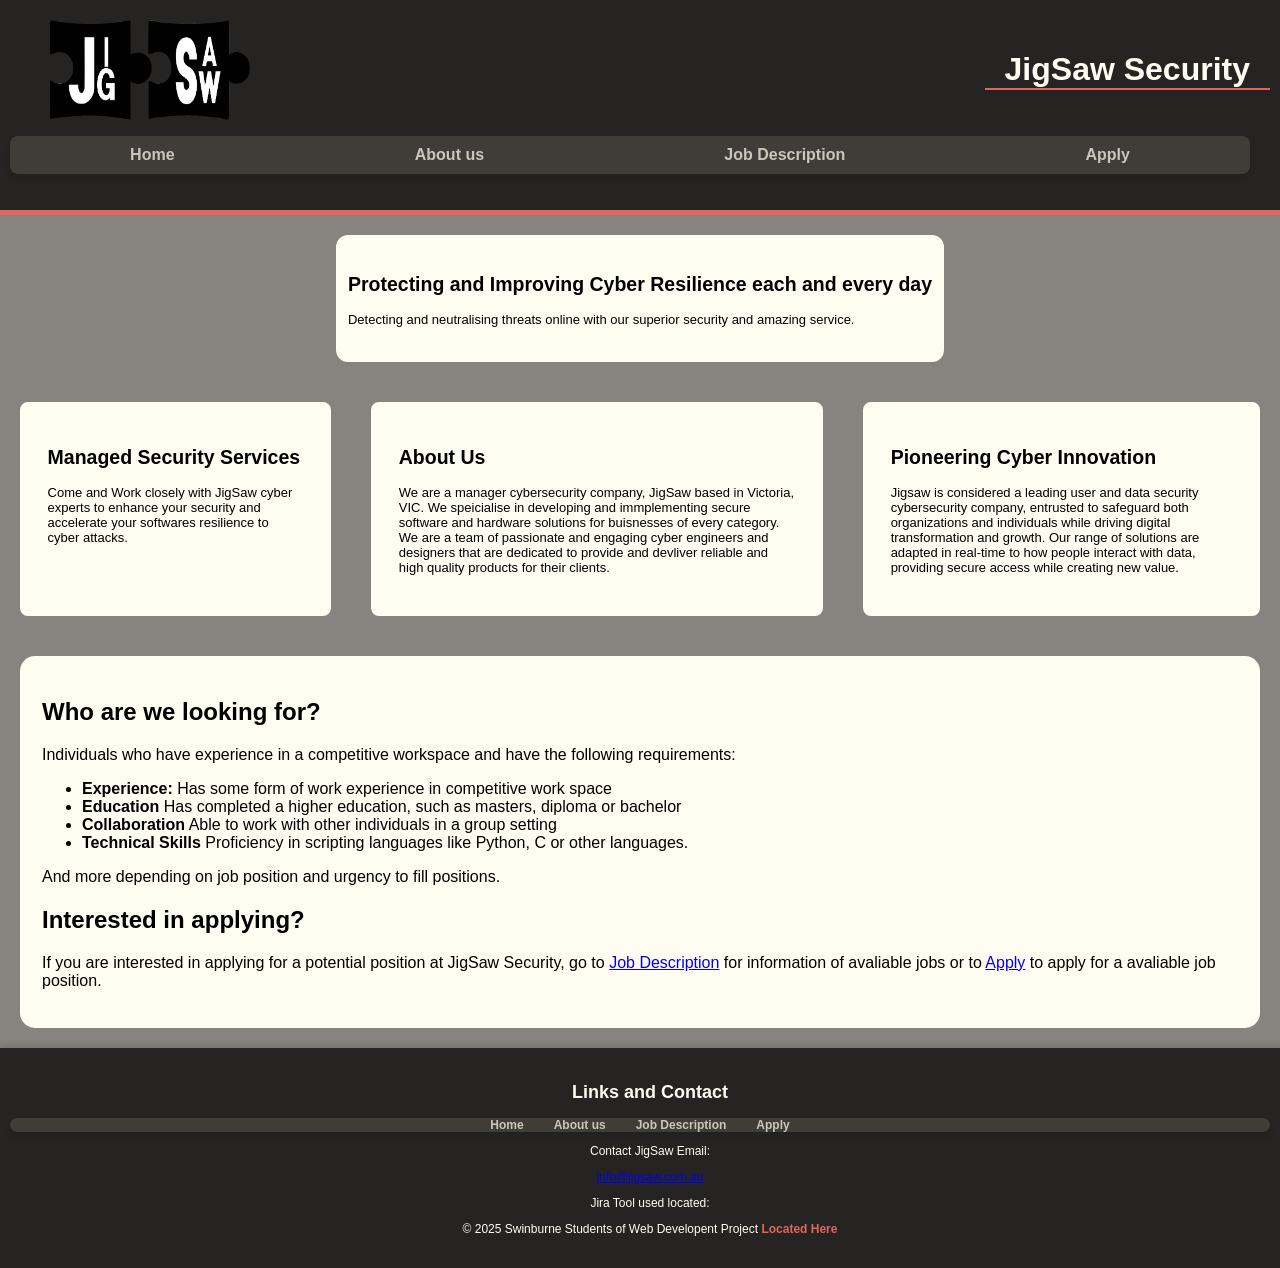
==== index.html @ 203a46f1 "adding reference comment" ====
<!DOCTYPE html>
<html lang = "en">
  <head>
      <!--Title of the web page-->
      <title>JigSaw</title>
      <meta charset ="UTF-8">
      <meta name="description" content="menu of JigSaw">
      <!--Keywords-->
      <meta name="keywords" content="Description of company, title, logo">
      <!--Author information-->
      <meta name="author" content="Teagan O'Shannassy">
       <!--External CSS files-->
      <link rel="stylesheet" type="text/css" href="styles/styles.css">
          <!-- Embedded CSS -->
       <style>
           figcaption{
               border: 1px solid black;
           }
       </style>
  </head>
    <!--This part of the code was taken in reference from Ati's Github-->
  <body id="content">
      <section id="header">
           <header>
               <!--Uploading logo and header-->
               <img id="logo" src="images/logo.png" alt="JigSaw logo" width="200" height="100">
               <h1>JigSaw Security</h1>
           </header>
           <nav>
               <ul>
                   <li><a href="index.html">Home</a></li>
                   <li><a href="about.html">About us</a></li>
                   <li><a href="job.html">Job Description</a></li>
                   <li><a href="apply.html">Apply</a></li>
               </ul>
           </nav>
       </section>
       <section id="brief">
           <div id="info" class="BriefText">
               <h1>Protecting and Improving Cyber Resilience each and every day</h1>
               <p>Detecting and neutralising threats online with our superior security and amazing service.</p>
           </div>
      </section>
       <section id="table">
           <div class="side">
               <!--Information about servies avaliable-->
               <h2>Managed Security Services</h2>
               <p>Come and Work closely with JigSaw cyber experts to enhance your security and accelerate your softwares resilience
                   to cyber attacks.</p>
           </div>
           <div class="about">
               <!--About the company-->
               <h2>About Us</h2>
               <p>We are a manager cybersecurity company, JigSaw based in Victoria, VIC. We speicialise in developing and
                   immplementing secure software and hardware solutions for buisnesses of every category. We are a team of
                   passionate and engaging cyber engineers and designers that are dedicated to provide and devliver reliable
                   and high quality products for their clients.</p>
           </div>
           <div class="side">
               <h2>Pioneering Cyber Innovation</h2>
               <p>Jigsaw is considered a leading user and data security cybersecurity company, entrusted to safeguard both organizations
                   and individuals while driving digital transformation and growth. Our range of solutions are adapted in real-time to how
                   people interact with data, providing secure access while creating new value.</p>
           </div>
       </section>
      <!--Short description about avaliable jobs-->
      <section class="avaliable">
      <h2>Who are we looking for?</h2>
      <p>Individuals who have experience in a competitive workspace and have the following requirements: </p>

      <!--Unordered List for requirements-->
          <ul>
           <li><strong>Experience:</strong> Has some form of work experience in competitive work space</li>
           <li><strong>Education</strong> Has completed a higher education, such as masters, diploma or bachelor</li>
           <li><strong>Collaboration</strong> Able to work with other individuals in a group setting</li>
           <li><strong>Technical Skills</strong> Proficiency in scripting languages like Python, C or other languages.</li>
          </ul>
          <p>And more depending on job position and urgency to fill positions.</p>
       <h2>Interested in applying?</h2>
       <p>If you are interested in applying for a potential position at JigSaw Security, go to <a href="job.html">Job Description</a> for
       information of avaliable jobs or to <a href="apply.html">Apply</a> to apply for a avaliable job position.</p>
       </section>
      <!--Copyright link and email-->
      <section id="footer">
           <footer>
               <h2>Links and Contact</h2>
               <nav>
                   <ul>
                       <li><a href="index.html">Home</a></li>
                       <li><a href="about.html">About us</a></li>
                       <li><a href="job.html">Job Description</a></li>
                       <li><a href="apply.html">Apply</a></li>
                   </ul>
               </nav>
               <p> Contact JigSaw Email: </p><a href="info@jigsaw.com.au">info@jigsaw.com.au</a>
               <p>Jira Tool used located: </p>
               <p> &copy; 2025 Swinburne Students of Web Developent Project <a href="about.html">Located Here</a></p>
           </footer>
       </section>
   </body>
</html>
---- styles/styles.css ----
/*
filename: Web Development Project
author: Teagan O'Shannassy, Joshua Thai, Anna Sakaida & Tisung LIM
created: 2/04/2025
last modified: 9/04/2025
description: css of the website
*/

/* Header style */
#header {
    padding: 20px 10px;
    background-color: #252422;
    color: #FFFCF2;
    border-bottom : 5px solid #E3655B;
    color: #FFFCF2;
    border-bottom : 5px solid #E3655B;
}

header {
    display: flex;
    justify-content: space-between;
    align-items: center;
    padding: 0;
}

#header h1 {
    font-size: 2em;
    text-align: left;
    color: #FFFCF2;
    margin: 0;
    border-bottom: 2.5px solid #E3655B;
    padding: 0 20px;
    display: inline-block;
}

nav {
    background-color: #403D39;
    box-shadow: 0px 4px 6px rgba(0, 0, 0, 0.1);
    border-radius: 8px;
    margin-right: 20px;
}

#logo {
    margin-left: 40px;
}

#header nav ul {
    display: flex;
    justify-content: space-around;
    list-style-type: none;
    padding: 0;
}

#header nav ul li {
    margin: 0 15px;
    padding: 10px;
}

#header nav ul li a {
    text-decoration: none;
    font-weight: bold;
    color: #CCC5B9;
    padding: 20px 10px;
    border-radius: 8px;
}


body {
    margin: 0;
    padding: 0;
    font-family: poppins, sans-serif;
    background-color: #fffcf2;
    font-family: poppins, sans-serif;
    background-color: #fffcf2;
}

/* index styling */
#content {
    background-color:#87847f;
}

.BriefText, .about, .side, .avaliable {
    background-color: #fffcf2;
    border: 2px solid #fffcf2;
    border-radius: 15px;
    padding: 20px;
    margin: 20px;
}

#brief{
    display: flex;
    justify-content: center;
}

#brief div{
    padding: 20px 10px;
    border-radius: 12px;
    font-size: small;
    text-align: left;
}

#table {
    display: flex;
    justify-content: center;
}

#table div {
    padding: 2%;
    border-radius: 8px;
    font-size: small;
    min-width: 20%;
}

/* Footer Styling */
#footer {
    width: 100%;
    background-color: #252422;
    color: #fffcf2;
    padding: 20px 10px;
    text-align: center;
    box-shadow: 0px -4px 6px rgba(0, 0, 0, 0.1);
    font-size: 0.75em;
}

#footer nav ul {
    list-style-type: none;
    padding: 0;
    display: flex;
    justify-content: center;
}

#footer nav ul li {
    margin: 0 15px;
}

#footer nav ul li a {
    color: #ccc5b9;
    text-decoration: none;
    font-weight: bold;
    transition: color 0.3s;
}

#footer p a {
    color: #E3655B;
    text-decoration: none;
    font-weight: bold;
    transition: color 0.3s;
}

/* apply Form Styling */
.container{
    background-color: #403d39;
    padding: 2em;
    border-radius: 16px;
    max-width: 1200px;
    margin: 0 auto;
}

.jobref, .personal, .education, .skills, .gender, .postal, .contactdetails, .workexp, .projects, .languages, .hobbies{
    background-color: #fffcf2;
    border: 2px solid #fffcf2;
    border-radius: 15px;
    padding: 20px;
    margin: 20px;
}

legend{
    height: 10px;
    width: 300px;
    font-size: 15px;
    font-weight: bold;
    color: #252422;
    border : 3px solid #403D39;
    background-color: #fffcf2;
    border-radius: 15px;
    margin: auto;
    padding: 20px;
    text-align: center;
}
input[type="text"]{
    height: px;
    padding: 16px 20px;
    border: none;
    border-radius: 4px;
    background-color: #ccc5b9;
}

input[type="text"]:focus{
    background-color: #fffcf2;
    color: #252422;
    transition: 0.3s;
    border: 2px solid #252422;
}

select {
    width: 100%;
    padding: 16px 20px;
    border: none;
    border-radius: 4px;
    background-color: #ccc5b9;
}
select:focus{
    background-color: #fffcf2;
    color: #252422;
    transition: 0.3s;
    border: 2px solid #252422;
}
select option{
    background-color: #ccc5b9;
    color: #252422;
}

input[type="date"]{
    border: #ccc5b9;
    background-color: #ccc5b9;
    border-radius: 5px;
    padding: 16px 20px;
}

input[type="email"]{
    height: px;
    padding: 16px 20px;
    border: none;
    border-radius: 4px;
    background-color: #ccc5b9;
}
input[type="tel"]{
    height: px;
    padding: 16px 20px;
    border: none;
    border-radius: 4px;
    background-color: #ccc5b9;
}
label{
    color: #252422;
    font-size: 20px;
    margin: 10px 0;
    display: block;
}
textarea{
    padding: 16px 20px;
    border: none;
    border-radius: 4px;
    background-color: #ccc5b9;
}

textarea:focus{
    background-color: #fffcf2;
    color: #252422;
    transition: 0.3s;
    border: 2px solid #252422;
}
input[type="submit"]{
    background-color: #252422;
    color: white;
    padding: 16px 20px;
    border: none;
    border-radius: 4px;
    cursor: pointer;
    font-size: 20px;
}
input[type="submit"]:hover, input[type="reset"]:hover{
    background-color: #fffcf2;
    color: #252422;
    transition: 0.3s;
    
}
input[type="submit"]:active, input[type="reset"]:active{
    display: flex;
    justify-content: center;
}

input[type="reset"]{
    background-color: #252422;
    color: white;
    padding: 16px 20px;
    border: none;
    border-radius: 4px;
    cursor: pointer;
    font-size: 20px;
}

input[type="reset"]:hover, input[type="reset"]:hover{
    background-color: #fffcf2;
    color: #252422;
    transition: 0.3s;
    
}
input[type="reset"]:active, input[type="reset"]:active{
    display: flex;
    justify-content: center;
}
/* apply page styling */
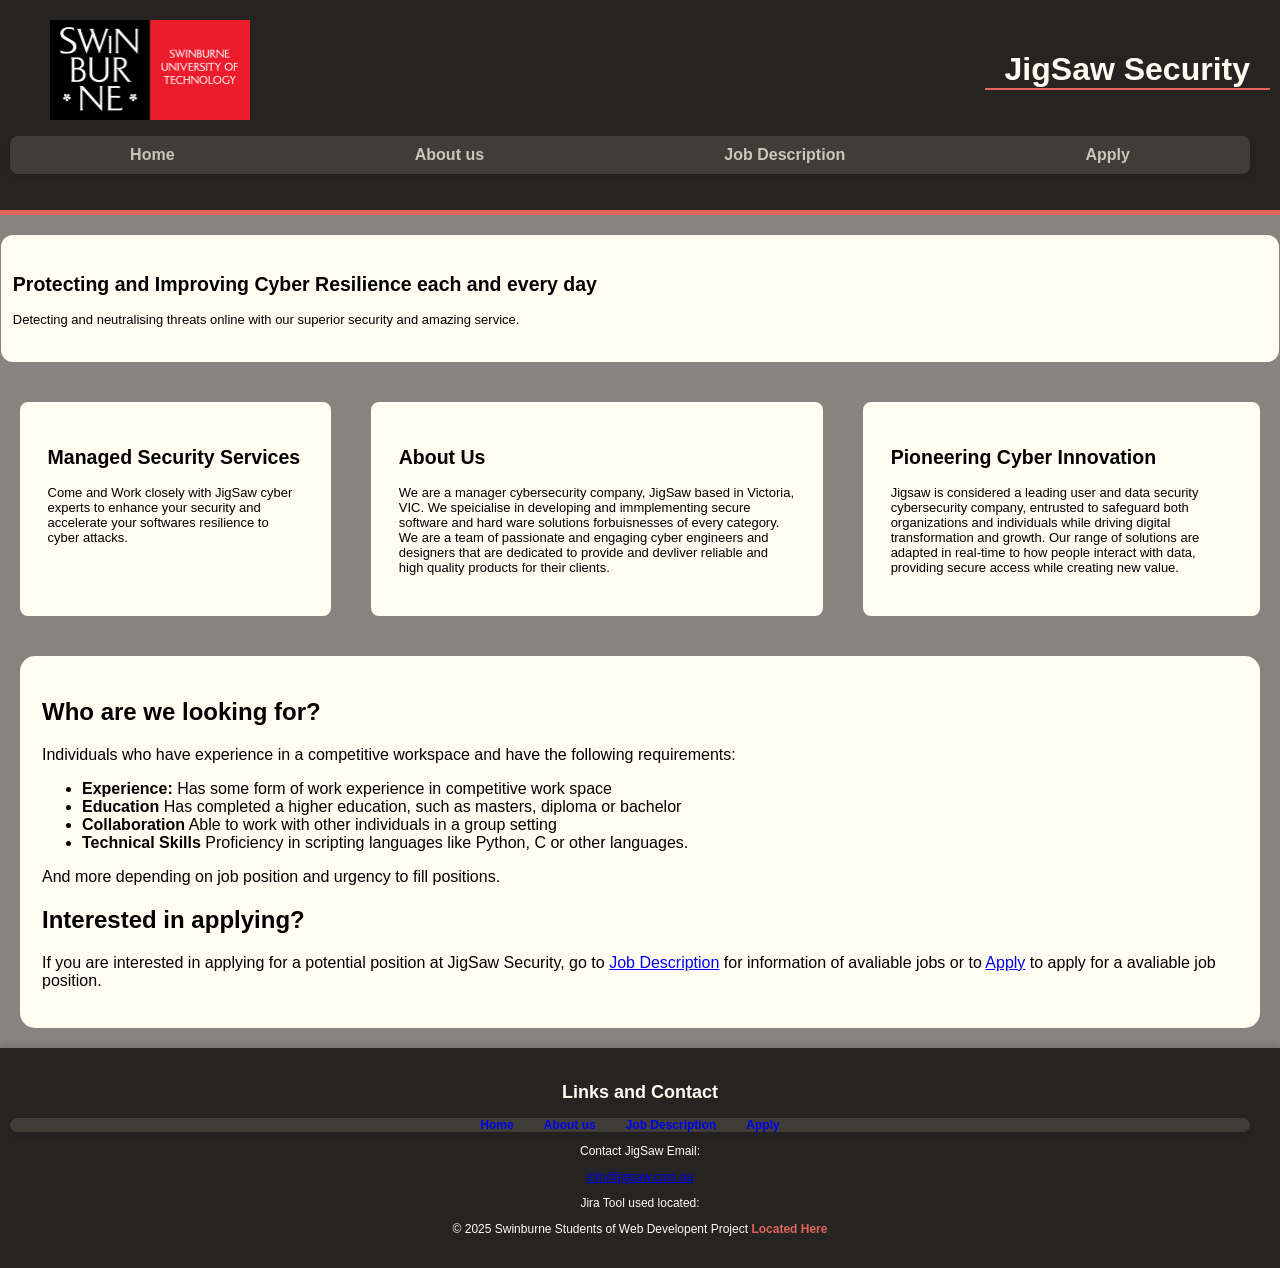
==== commit 8b9107ca: "added background color and some styles to the job.html page" ====
--- a/index.html
+++ b/index.html
@@ -52,7 +52,7 @@
                <!--About the company-->
                <h2>About Us</h2>
                <p>We are a manager cybersecurity company, JigSaw based in Victoria, VIC. We speicialise in developing and
-                   immplementing secure software and hardware solutions for buisnesses of every category. We are a team of
+                   immplementing secure software and hard ware solutions forbuisnesses of every category. We are a team of
                    passionate and engaging cyber engineers and designers that are dedicated to provide and devliver reliable
                    and high quality products for their clients.</p>
            </div>
--- a/styles/styles.css
+++ b/styles/styles.css
@@ -1,10 +1,3 @@
-/*
-filename: Web Development Project
-author: Teagan O'Shannassy, Joshua Thai, Anna Sakaida & Tisung LIM
-created: 2/04/2025
-last modified: 9/04/2025
-description: css of the website
-*/
 
 /* Header style */
 #header {
@@ -74,6 +67,7 @@
     background-color: #fffcf2;
 }
 
+
 /* index styling */
 #content {
     background-color:#87847f;
@@ -86,18 +80,18 @@
     padding: 20px;
     margin: 20px;
 }
-
 #brief{
     display: flex;
     justify-content: center;
 }
-
 #brief div{
     padding: 20px 10px;
     border-radius: 12px;
     font-size: small;
-    text-align: left;
-}
+    min-width: 98%;
+}
+
+
 
 #table {
     display: flex;
@@ -113,7 +107,6 @@
 
 /* Footer Styling */
 #footer {
-    width: 100%;
     background-color: #252422;
     color: #fffcf2;
     padding: 20px 10px;
@@ -121,32 +114,32 @@
     box-shadow: 0px -4px 6px rgba(0, 0, 0, 0.1);
     font-size: 0.75em;
 }
-
 #footer nav ul {
     list-style-type: none;
     padding: 0;
     display: flex;
     justify-content: center;
 }
-
 #footer nav ul li {
     margin: 0 15px;
 }
-
 #footer nav ul li a {
-    color: #ccc5b9;
+    color: #Eccc5b9;
     text-decoration: none;
     font-weight: bold;
     transition: color 0.3s;
 }
-
+#footer nav ul li a:hover {
+    background-color: #403D39;
+    color: #E3655B;
+    transition: background-color 0.3s, color 0.3s;
+}
 #footer p a {
     color: #E3655B;
     text-decoration: none;
     font-weight: bold;
     transition: color 0.3s;
 }
-
 /* apply Form Styling */
 .container{
     background-color: #403d39;
@@ -155,7 +148,6 @@
     max-width: 1200px;
     margin: 0 auto;
 }
-
 .jobref, .personal, .education, .skills, .gender, .postal, .contactdetails, .workexp, .projects, .languages, .hobbies{
     background-color: #fffcf2;
     border: 2px solid #fffcf2;
@@ -163,7 +155,6 @@
     padding: 20px;
     margin: 20px;
 }
-
 legend{
     height: 10px;
     width: 300px;
@@ -173,7 +164,6 @@
     border : 3px solid #403D39;
     background-color: #fffcf2;
     border-radius: 15px;
-    margin: auto;
     padding: 20px;
     text-align: center;
 }
@@ -269,7 +259,6 @@
     display: flex;
     justify-content: center;
 }
-
 input[type="reset"]{
     background-color: #252422;
     color: white;
@@ -279,15 +268,60 @@
     cursor: pointer;
     font-size: 20px;
 }
-
 input[type="reset"]:hover, input[type="reset"]:hover{
     background-color: #fffcf2;
     color: #252422;
-    transition: 0.3s;
-    
+    transition: 0.3s;  
 }
 input[type="reset"]:active, input[type="reset"]:active{
     display: flex;
     justify-content: center;
 }
+input[type="submit"], input[type="reset"]{
+    display: flex;
+    justify-content: center;
+    margin: 0 auto;
+    width: 200px;
+    text-align: center;
+}
 /* apply page styling */
+
+/*job.html styling*/
+#body2 {
+    background-color:#87847f;
+}
+
+.h2job{
+    display: flex;
+    justify-content: center;
+    text-decoration: underline;
+}
+
+#aside{
+    float: right;
+    width: 20%;
+    border: solid #E3655B;
+    padding: 1em;
+    margin: 2em;
+    border-radius: 14px;
+    background-color: #FFFCF2;
+}
+
+#job_h1{
+    display: flex;
+    justify-content: center;
+    font-family: 'Times New Roman', Times, serif;
+    font-size: 3em;
+    color: #FFFCF2;
+}
+
+.job{
+    border: solid #E3655B;
+    border-radius: 20px;
+    margin: 2em;
+    padding: 1em;
+    width: 70%;
+    background-color: #FFFCF2;
+}
+
+/*end for job.html*/ 
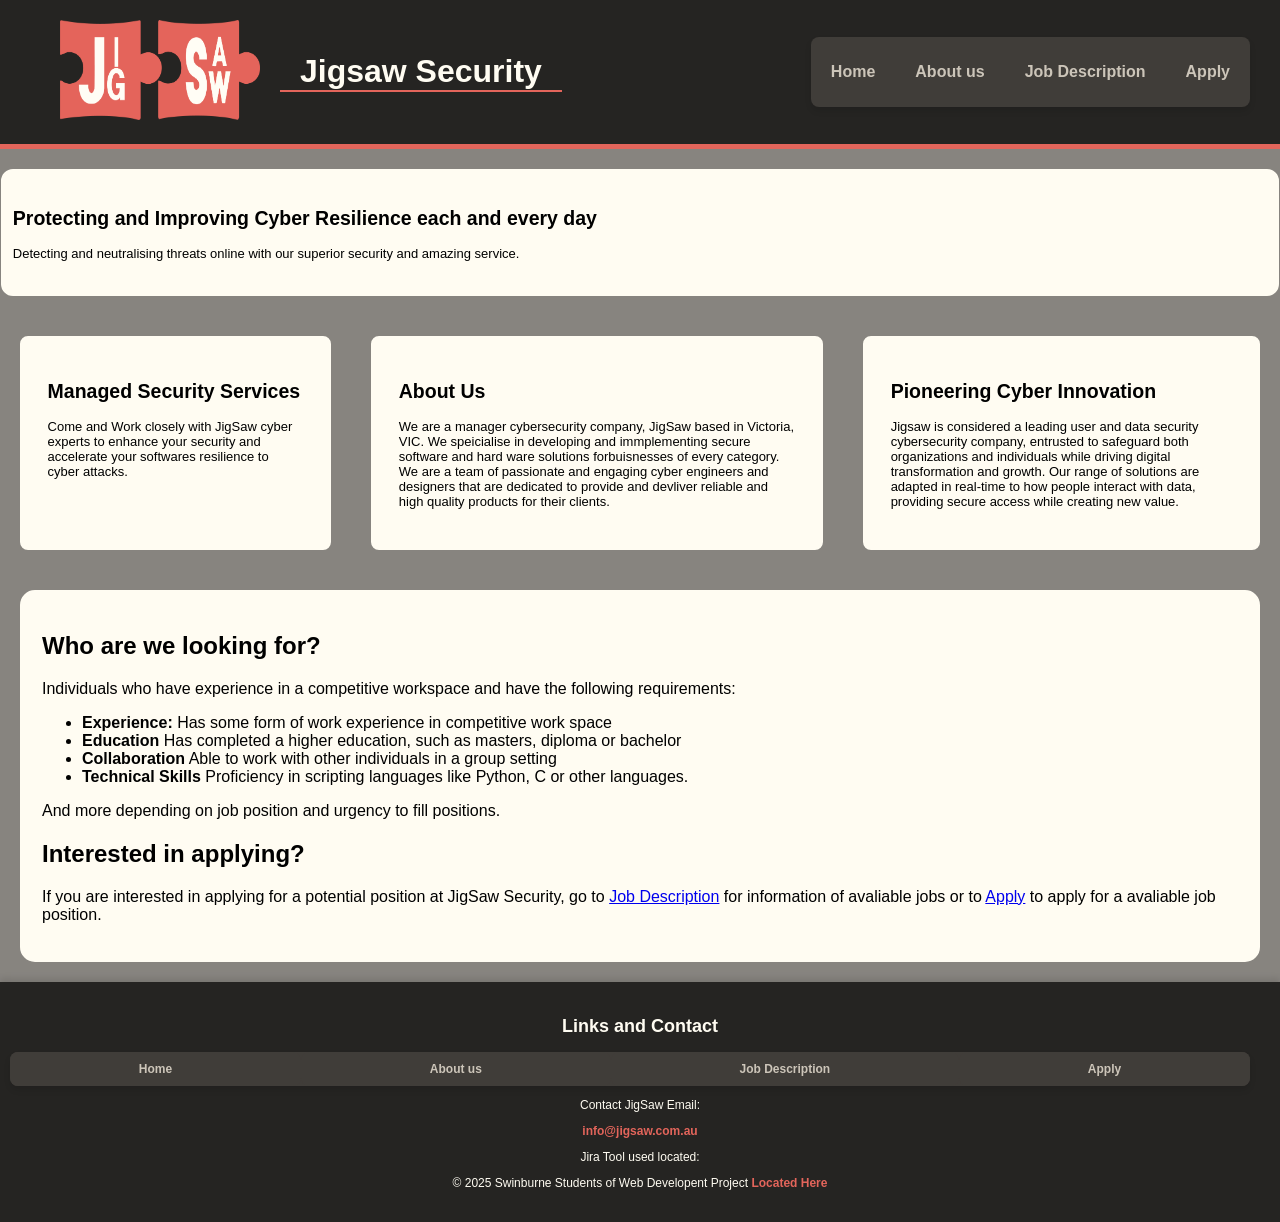
==== commit 10018804: "edited header and footer on index" ====
--- a/index.html
+++ b/index.html
@@ -20,21 +20,23 @@
   </head>
     <!--This part of the code was taken in reference from Ati's Github-->
   <body id="content">
-      <section id="header">
-           <header>
-               <!--Uploading logo and header-->
-               <img id="logo" src="images/logo.png" alt="JigSaw logo" width="200" height="100">
-               <h1>JigSaw Security</h1>
-           </header>
-           <nav>
-               <ul>
-                   <li><a href="index.html">Home</a></li>
-                   <li><a href="about.html">About us</a></li>
-                   <li><a href="job.html">Job Description</a></li>
-                   <li><a href="apply.html">Apply</a></li>
-               </ul>
-           </nav>
-       </section>
+    <section id="header">
+        <header>
+            <!--makes sure that the logo and the heading of the page stays on the same line so that it is easier to design with css-->
+            <!--links the logo with the home page-->
+            <div class="logo-title-container"> <a href="index.html"><img id="logo" src="images/groupProjectLogo_updated.png" alt="JigSaw logo" width="200" height="100"></a>
+                <h1>Jigsaw Security</h1>
+            </div>
+            <nav>
+                <ul>
+                    <li><a href="index.html">Home</a></li>
+                    <li><a href="about.html">About us</a></li>
+                    <li><a href="job.html">Job Description</a></li>
+                    <li><a href="apply.html">Apply</a></li>
+                </ul>
+            </nav>
+        </header>
+    </section>
        <section id="brief">
            <div id="info" class="BriefText">
                <h1>Protecting and Improving Cyber Resilience each and every day</h1>
@@ -82,20 +84,19 @@
        </section>
       <!--Copyright link and email-->
       <section id="footer">
-           <footer>
-               <h2>Links and Contact</h2>
-               <nav>
-                   <ul>
-                       <li><a href="index.html">Home</a></li>
-                       <li><a href="about.html">About us</a></li>
-                       <li><a href="job.html">Job Description</a></li>
-                       <li><a href="apply.html">Apply</a></li>
-                   </ul>
-               </nav>
-               <p> Contact JigSaw Email: </p><a href="info@jigsaw.com.au">info@jigsaw.com.au</a>
-               <p>Jira Tool used located: </p>
-               <p> &copy; 2025 Swinburne Students of Web Developent Project <a href="about.html">Located Here</a></p>
-           </footer>
-       </section>
-   </body>
+        <footer>
+            <h2>Links and Contact</h2>
+            <nav>
+                <ul>
+                    <li><a href="index.html">Home</a></li>
+                    <li><a href="about.html">About us</a></li>
+                    <li><a href="job.html">Job Description</a></li>
+                    <li><a href="apply.html">Apply</a></li>
+                </ul>
+            </nav>
+            <p> Contact JigSaw Email: </p><a class="link" href="mailto:info@jigsaw.com.au">info@jigsaw.com.au</a>
+            <p>Jira Tool used located: </p>
+            <p> &copy; 2025 Swinburne Students of Web Developent Project <a href="about.html">Located Here</a></p>
+        </footer>
+    </section>
 </html>
--- a/styles/styles.css
+++ b/styles/styles.css
@@ -1,12 +1,9 @@
-
 /* Header style */
 #header {
     padding: 20px 10px;
     background-color: #252422;
     color: #FFFCF2;
-    border-bottom : 5px solid #E3655B;
-    color: #FFFCF2;
-    border-bottom : 5px solid #E3655B;
+    border-bottom: 5px solid #E3655B;
 }
 
 header {
@@ -14,13 +11,20 @@
     justify-content: space-between;
     align-items: center;
     padding: 0;
+}
+
+.logo-title-container {
+    display: flex;
+    align-items: center; 
+    margin-left: 50px;
 }
 
 #header h1 {
     font-size: 2em;
     text-align: left;
     color: #FFFCF2;
-    margin: 0;
+    margin: 0; 
+    margin-left: 20px; 
     border-bottom: 2.5px solid #E3655B;
     padding: 0 20px;
     display: inline-block;
@@ -33,20 +37,16 @@
     margin-right: 20px;
 }
 
-#logo {
-    margin-left: 40px;
-}
-
 #header nav ul {
     display: flex;
-    justify-content: space-around;
+    justify-content: space-evenly; 
     list-style-type: none;
     padding: 0;
+    width: 100%; 
 }
 
 #header nav ul li {
-    margin: 0 15px;
-    padding: 10px;
+    padding: 10px; 
 }
 
 #header nav ul li a {
@@ -57,8 +57,12 @@
     border-radius: 8px;
 }
 
-
-body {
+nav ul li a:hover {
+    background-color: #E3655B;
+    color: #252422;
+    transition: background-color 0.3s, color 0.3s;
+}
+body{
     margin: 0;
     padding: 0;
     font-family: poppins, sans-serif;
@@ -121,17 +125,22 @@
     justify-content: center;
 }
 #footer nav ul li {
-    margin: 0 15px;
+    flex-grow: 1;
 }
 #footer nav ul li a {
-    color: #Eccc5b9;
+    color: #ccc5b9;
+    border-radius: 8px;
+    background-color: #403D39;
     text-decoration: none;
     font-weight: bold;
     transition: color 0.3s;
+    display: block;
+    text-align: center;
+    padding: 10px;
 }
 #footer nav ul li a:hover {
-    background-color: #403D39;
-    color: #E3655B;
+    background-color: #E3655B;
+    color: #403D39;
     transition: background-color 0.3s, color 0.3s;
 }
 #footer p a {
@@ -140,6 +149,14 @@
     font-weight: bold;
     transition: color 0.3s;
 }
+.link {
+    color: #E3655B;
+    text-decoration: none;
+    font-weight: bold;
+    transition: color 0.3s;
+}
+
+
 /* apply Form Styling */
 .container{
     background-color: #403d39;
@@ -155,17 +172,20 @@
     padding: 20px;
     margin: 20px;
 }
-legend{
-    height: 10px;
+legend {
+    height: auto; 
     width: 300px;
     font-size: 15px;
     font-weight: bold;
     color: #252422;
-    border : 3px solid #403D39;
+    border: 4px solid #403D39;
     background-color: #fffcf2;
     border-radius: 15px;
-    padding: 20px;
-    text-align: center;
+    padding: 15px;
+    text-align: center; 
+    display: flex; 
+    align-items: center; 
+    justify-content: center; 
 }
 input[type="text"]{
     height: px;
@@ -176,6 +196,12 @@
 }
 
 input[type="text"]:focus{
+    background-color: #fffcf2;
+    color: #252422;
+    transition: 0.3s;
+    border: 2px solid #252422;
+}
+input[type="tel"]:focus{
     background-color: #fffcf2;
     color: #252422;
     transition: 0.3s;
@@ -283,6 +309,26 @@
     margin: 0 auto;
     width: 200px;
     text-align: center;
+}
+.submition{
+    margin: 0 auto;
+    width: 50%;
+    display: flex;
+    justify-content: center;
+    justify-content: space-between;
+    align-items: center;
+    margin-top: 20px;
+}
+
+input[type="checkbox"]{
+    width: 20px;
+    height: 20px;
+    accent-color: #E3655B;
+}
+input[type="radio"]{
+    width: 20px;
+    height: 20px;
+    accent-color: #E3655B;
 }
 /* apply page styling */
 
@@ -324,4 +370,147 @@
     background-color: #FFFCF2;
 }
 
-/*end for job.html*/ +/*end for job.html*/ 
+
+
+/*about.html styling*/
+.photo-info-container {
+    display: flex;
+    justify-content: space-between;
+    align-items: flex-start;
+    gap: 30px;
+    padding: 20px;
+    width: 100%;
+    align-items: stretch;
+    margin: 0 auto;
+    max-width: 1900px;
+    flex-wrap: wrap;
+}
+
+.Class-info li{
+    margin-bottom: 5px;
+    list-style: square;
+}
+
+.contribution dd{
+    margin-bottom: 5px;
+}
+.Class-info, .contribution {
+    flex: 1;
+    width: 80%;
+    background-color: #FFFCF2;
+    border: 5px solid #E3655B;
+    border-radius: 12px;
+    padding: 20px 45px;
+    /*text stylying*/
+    font-size: 1.1em;
+    line-height: 1.6;
+    color: #252422;
+}
+
+.info h2 {
+    border-bottom: 2px solid #E3655B;
+}
+
+.info {
+    flex: 1;
+    max-width: 50%;
+    display: flex;
+    flex-direction: column;
+    gap: 20px;
+    justify-content: space-between;
+}
+
+/*group photo*/
+.group-photo img {
+    border: 5px solid #E3655B;
+    display: block;
+    margin: 40px auto;
+    width: 100%;
+    height: auto;
+    height: auto;
+    border-radius: 12px;
+}
+
+.group-photo {
+    flex: 1;
+    max-width: 50%;
+    text-align: center;
+}
+
+/*Table styling*/
+.members-interests {
+    background-color: #403D39;
+    border-radius: 12px;
+    margin: 50px 10px;
+}
+
+.members-interests table {
+    border-spacing: 20px 15px;
+    margin: 0 auto;
+    width: 100%;
+    overflow-x: auto;
+    display: block;
+}
+
+.members-interests caption{
+    background-color: #fffcf2;
+    border-radius: 12px;
+    color: #252422;
+    margin: 10px auto 10px auto;
+    width: 50%;
+    text-align: center;
+    font-size: 1.3em;
+}
+
+.members-interests h2{
+    border-bottom: 3px solid #E3655B;
+    display: inline-block;
+    padding: 0 20px;
+}
+
+.members-interests th {
+    padding: 20px 0px;
+    background-color: #E3655B;
+    color: #FFFCF2;
+    border-radius: 12px;
+    font-size: 1.3em;
+}
+
+.members-interests td{
+    background-color: #FFFCF2;
+    margin: 0px auto;
+    border-radius: 12px;
+}
+
+/*Team members photo styling*/
+.mphoto{
+    text-align: center;
+    padding: 20px 10px;
+}
+
+.members-interests img{
+    height: 381px;
+    width: 284px;
+    border-radius: 12px;
+}
+
+.interest-info {
+    text-align: left;
+    padding: 20px 30px;
+    vertical-align: top;
+    font-size: 1.1em;
+}
+
+.interest-info p {
+    margin-bottom: 15px;
+}
+
+.interest-info ul {
+    margin: 10px 0;
+    padding-left: 20px;
+}
+
+.interest-info li {
+    margin-bottom: 8px;
+}
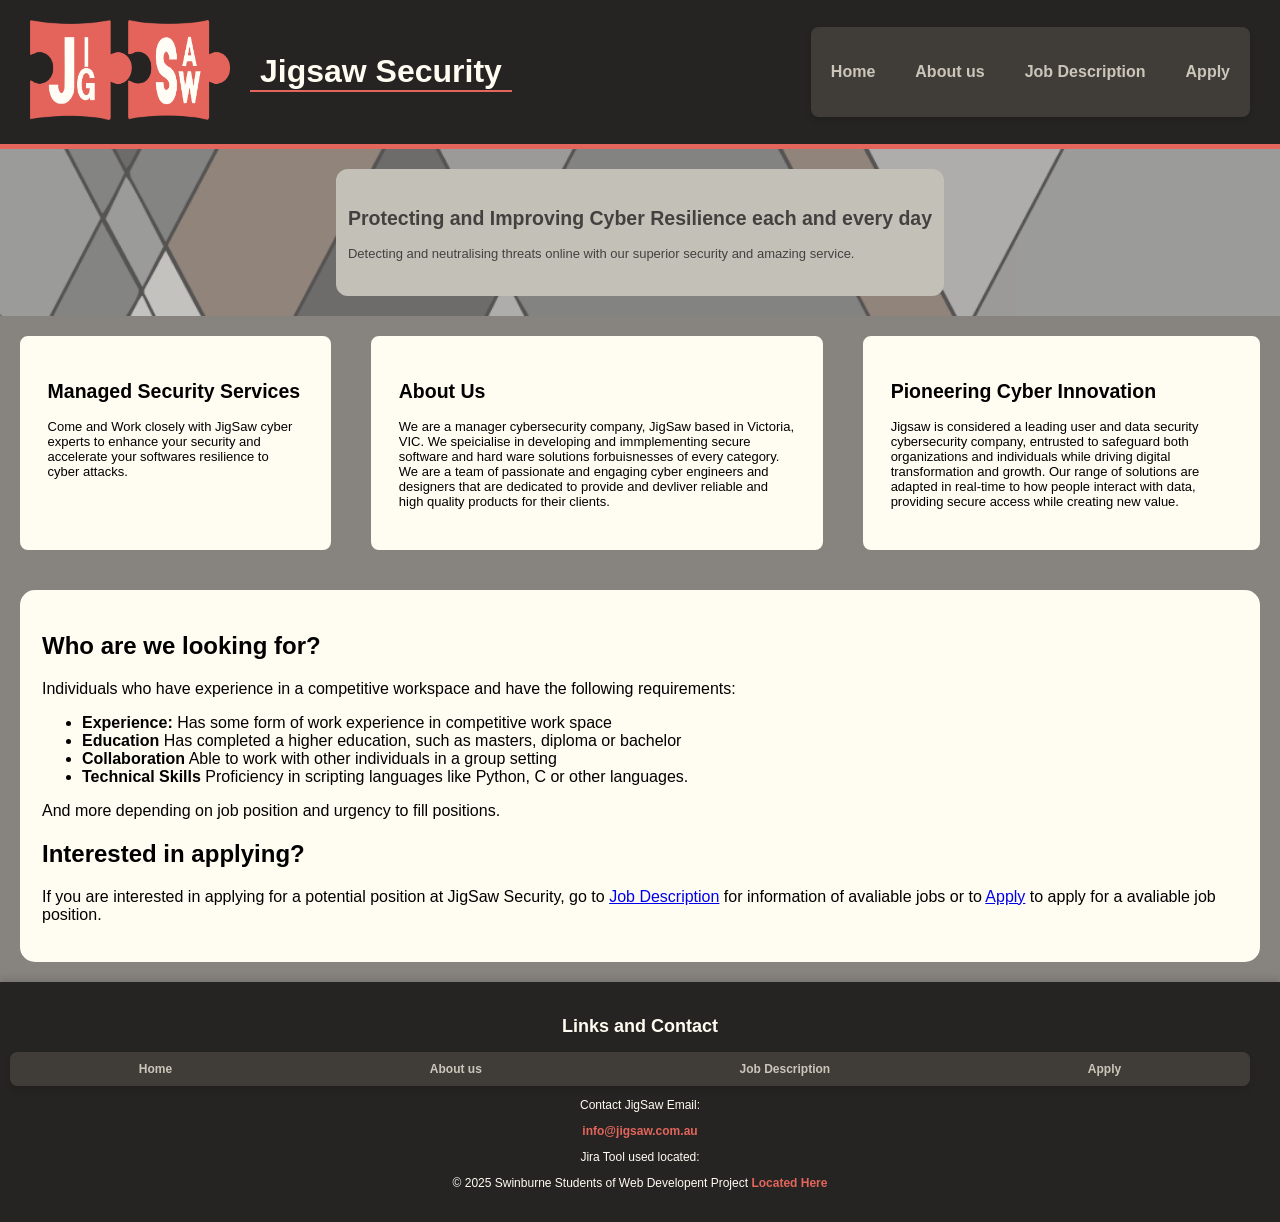
==== commit 49ffbc38: "change job to jobs" ====
--- a/index.html
+++ b/index.html
@@ -31,7 +31,7 @@
                 <ul>
                     <li><a href="index.html">Home</a></li>
                     <li><a href="about.html">About us</a></li>
-                    <li><a href="job.html">Job Description</a></li>
+                    <li><a href="jobs.html">Job Description</a></li>
                     <li><a href="apply.html">Apply</a></li>
                 </ul>
             </nav>
@@ -90,7 +90,7 @@
                 <ul>
                     <li><a href="index.html">Home</a></li>
                     <li><a href="about.html">About us</a></li>
-                    <li><a href="job.html">Job Description</a></li>
+                    <li><a href="jobs.html">Job Description</a></li>
                     <li><a href="apply.html">Apply</a></li>
                 </ul>
             </nav>
--- a/styles/styles.css
+++ b/styles/styles.css
@@ -1,3 +1,19 @@
+/*
+
+filename: styles.css
+
+author: Anna Sakaida, Teagan O'Shannassy, Joshua Thai, Tisang Lim
+
+created: 05/04/2025
+
+last modified: 13/04/2025
+
+description:Styling for about.html, apply.html, index.html, job.html
+
+*/
+
+
+
 /* Header style */
 #header {
     padding: 20px 10px;
@@ -5,78 +21,89 @@
     color: #FFFCF2;
     border-bottom: 5px solid #E3655B;
 }
-
 header {
     display: flex;
-    justify-content: space-between;
     align-items: center;
     padding: 0;
-}
-
+    flex-wrap: wrap; 
+}
 .logo-title-container {
     display: flex;
-    align-items: center; 
-    margin-left: 50px;
-}
-
+    align-items: center;
+    margin-left: 20px; 
+    flex: 1; 
+}
 #header h1 {
     font-size: 2em;
-    text-align: left;
     color: #FFFCF2;
-    margin: 0; 
-    margin-left: 20px; 
+    margin: 0 0 0 20px; 
     border-bottom: 2.5px solid #E3655B;
-    padding: 0 20px;
+    padding: 0 10px;
     display: inline-block;
 }
-
 nav {
     background-color: #403D39;
     box-shadow: 0px 4px 6px rgba(0, 0, 0, 0.1);
     border-radius: 8px;
     margin-right: 20px;
+    flex-basis: auto; 
 }
 
 #header nav ul {
     display: flex;
-    justify-content: space-evenly; 
+    justify-content: space-evenly;
     list-style-type: none;
     padding: 0;
-    width: 100%; 
+    width: 100%;
 }
 
 #header nav ul li {
-    padding: 10px; 
+    padding: 10px;
 }
 
 #header nav ul li a {
     text-decoration: none;
     font-weight: bold;
     color: #CCC5B9;
-    padding: 20px 10px;
+    padding: 10px; 
     border-radius: 8px;
+    display: block;
 }
 
 nav ul li a:hover {
     background-color: #E3655B;
     color: #252422;
     transition: background-color 0.3s, color 0.3s;
+}
+@media (max-width: 768px) {
+    header {
+        flex-direction: column; 
+        align-items: stretch; 
+    }
+
+    .logo-title-container {
+        margin-left: 0; 
+    }
+
+    #header h1 {
+        margin-left: 0; 
+        text-align: center; 
+    }
+
+    nav {
+        margin-right: 0; 
+    }
 }
 body{
     margin: 0;
     padding: 0;
     font-family: poppins, sans-serif;
     background-color: #fffcf2;
-    font-family: poppins, sans-serif;
-    background-color: #fffcf2;
-}
-
-
+}
 /* index styling */
 #content {
     background-color:#87847f;
 }
-
 .BriefText, .about, .side, .avaliable {
     background-color: #fffcf2;
     border: 2px solid #fffcf2;
@@ -87,14 +114,19 @@
 #brief{
     display: flex;
     justify-content: center;
+    /* css image back was created by Joshua Thai */
+    background-image: url(images/back.png);
+    background-repeat: no-repeat;
+    background-size: cover;
+    background-position: bottom;
+    opacity: 0.5;
 }
 #brief div{
     padding: 20px 10px;
     border-radius: 12px;
     font-size: small;
-    min-width: 98%;
-}
-
+    min-width: 40%;
+}
 
 
 #table {
@@ -158,6 +190,13 @@
 
 
 /* apply Form Styling */
+#applyh2{
+    display: flex;
+    justify-content: center;
+    text-decoration: underline #E3655B;
+    font-size: 2em;
+    color: #403D39;
+}
 .container{
     background-color: #403d39;
     padding: 2em;
@@ -182,13 +221,12 @@
     background-color: #fffcf2;
     border-radius: 15px;
     padding: 15px;
-    text-align: center; 
+    text-align: left; 
     display: flex; 
     align-items: center; 
     justify-content: center; 
 }
 input[type="text"]{
-    height: px;
     padding: 16px 20px;
     border: none;
     border-radius: 4px;
@@ -234,14 +272,12 @@
 }
 
 input[type="email"]{
-    height: px;
     padding: 16px 20px;
     border: none;
     border-radius: 4px;
     background-color: #ccc5b9;
 }
 input[type="tel"]{
-    height: px;
     padding: 16px 20px;
     border: none;
     border-radius: 4px;
@@ -330,6 +366,7 @@
     height: 20px;
     accent-color: #E3655B;
 }
+    
 /* apply page styling */
 
 /*job.html styling*/
@@ -345,12 +382,13 @@
 
 #aside{
     float: right;
-    width: 20%;
+    width: 25%;
     border: solid #E3655B;
     padding: 1em;
     margin: 2em;
     border-radius: 14px;
     background-color: #FFFCF2;
+    box-sizing: border-box;
 }
 
 #job_h1{
@@ -359,6 +397,7 @@
     font-family: 'Times New Roman', Times, serif;
     font-size: 3em;
     color: #FFFCF2;
+    clear: both;
 }
 
 .job{
@@ -366,8 +405,55 @@
     border-radius: 20px;
     margin: 2em;
     padding: 1em;
-    width: 70%;
+    width: 65%;
     background-color: #FFFCF2;
+    float: left;
+}
+
+#swinburne{
+    max-width: 100%;
+    height: auto;
+}
+
+#footer2 {
+    background-color: #252422;
+    color: #fffcf2;
+    padding: 20px 10px;
+    text-align: center;
+    box-shadow: 0px -4px 6px rgba(0, 0, 0, 0.1);
+    font-size: 0.75em;
+    clear: both;
+}
+#footer2 nav ul {
+    list-style-type: none;
+    padding: 0;
+    display: flex;
+    justify-content: center;
+}
+#footer2 nav ul li {
+    flex-grow: 1;
+}
+#footer2 nav ul li a {
+    color: #ccc5b9;
+    border-radius: 8px;
+    background-color: #403D39;
+    text-decoration: none;
+    font-weight: bold;
+    transition: color 0.3s;
+    display: block;
+    text-align: center;
+    padding: 10px;
+}
+#footer2 nav ul li a:hover {
+    background-color: #E3655B;
+    color: #403D39;
+    transition: background-color 0.3s, color 0.3s;
+}
+#footer2 p a {
+    color: #E3655B;
+    text-decoration: none;
+    font-weight: bold;
+    transition: color 0.3s;
 }
 
 /*end for job.html*/ 
@@ -392,35 +478,10 @@
     list-style: square;
 }
 
-.contribution dd{
-    margin-bottom: 5px;
-}
-.Class-info, .contribution {
+.Class-info, .group-photo{
     flex: 1;
-    width: 80%;
-    background-color: #FFFCF2;
-    border: 5px solid #E3655B;
-    border-radius: 12px;
-    padding: 20px 45px;
-    /*text stylying*/
-    font-size: 1.1em;
-    line-height: 1.6;
-    color: #252422;
-}
-
-.info h2 {
-    border-bottom: 2px solid #E3655B;
-}
-
-.info {
-    flex: 1;
-    max-width: 50%;
-    display: flex;
-    flex-direction: column;
-    gap: 20px;
-    justify-content: space-between;
-}
-
+    max-width: 80%;
+}
 /*group photo*/
 .group-photo img {
     border: 5px solid #E3655B;
@@ -432,17 +493,55 @@
     border-radius: 12px;
 }
 
-.group-photo {
+.Class-info, .contribution {
+    background-color: #FFFCF2;
+    border: 5px solid #E3655B;
+    border-radius: 12px;
+    padding: 20px 45px;
+    /*text stylying*/
+    font-size: 1.1em;
+    line-height: 1.6;
+    color: #252422;
+}
+
+.info h2 {
+    border-bottom: 2px solid #E3655B;
+}
+
+.info {
     flex: 1;
     max-width: 50%;
-    text-align: center;
+    display: flex;
+    flex-direction: column;
+    gap: 20px;
+    justify-content: space-between;
+}
+
+.contribution {
+    flex: 1;
+    max-width: 50%;
+    text-align: left;
+}
+
+.contribution h2{
+    font-size: 1.8em;
+    border-bottom: 3px solid #E3655B;
+    text-align: left;
+}
+
+.contribution dd{
+    margin-bottom: 40px;
+}
+
+.contribution dt{
+    font-size: 1.2em;
 }
 
 /*Table styling*/
 .members-interests {
     background-color: #403D39;
     border-radius: 12px;
-    margin: 50px 10px;
+    margin: 50px auto;
 }
 
 .members-interests table {
@@ -450,7 +549,7 @@
     margin: 0 auto;
     width: 100%;
     overflow-x: auto;
-    display: block;
+    display: table;
 }
 
 .members-interests caption{
@@ -502,6 +601,11 @@
     font-size: 1.1em;
 }
 
+.interest-info:hover {
+    background-color: #E3655B;
+    color: #fffcf2;
+}
+
 .interest-info p {
     margin-bottom: 15px;
 }
@@ -513,4 +617,4 @@
 
 .interest-info li {
     margin-bottom: 8px;
-}+}
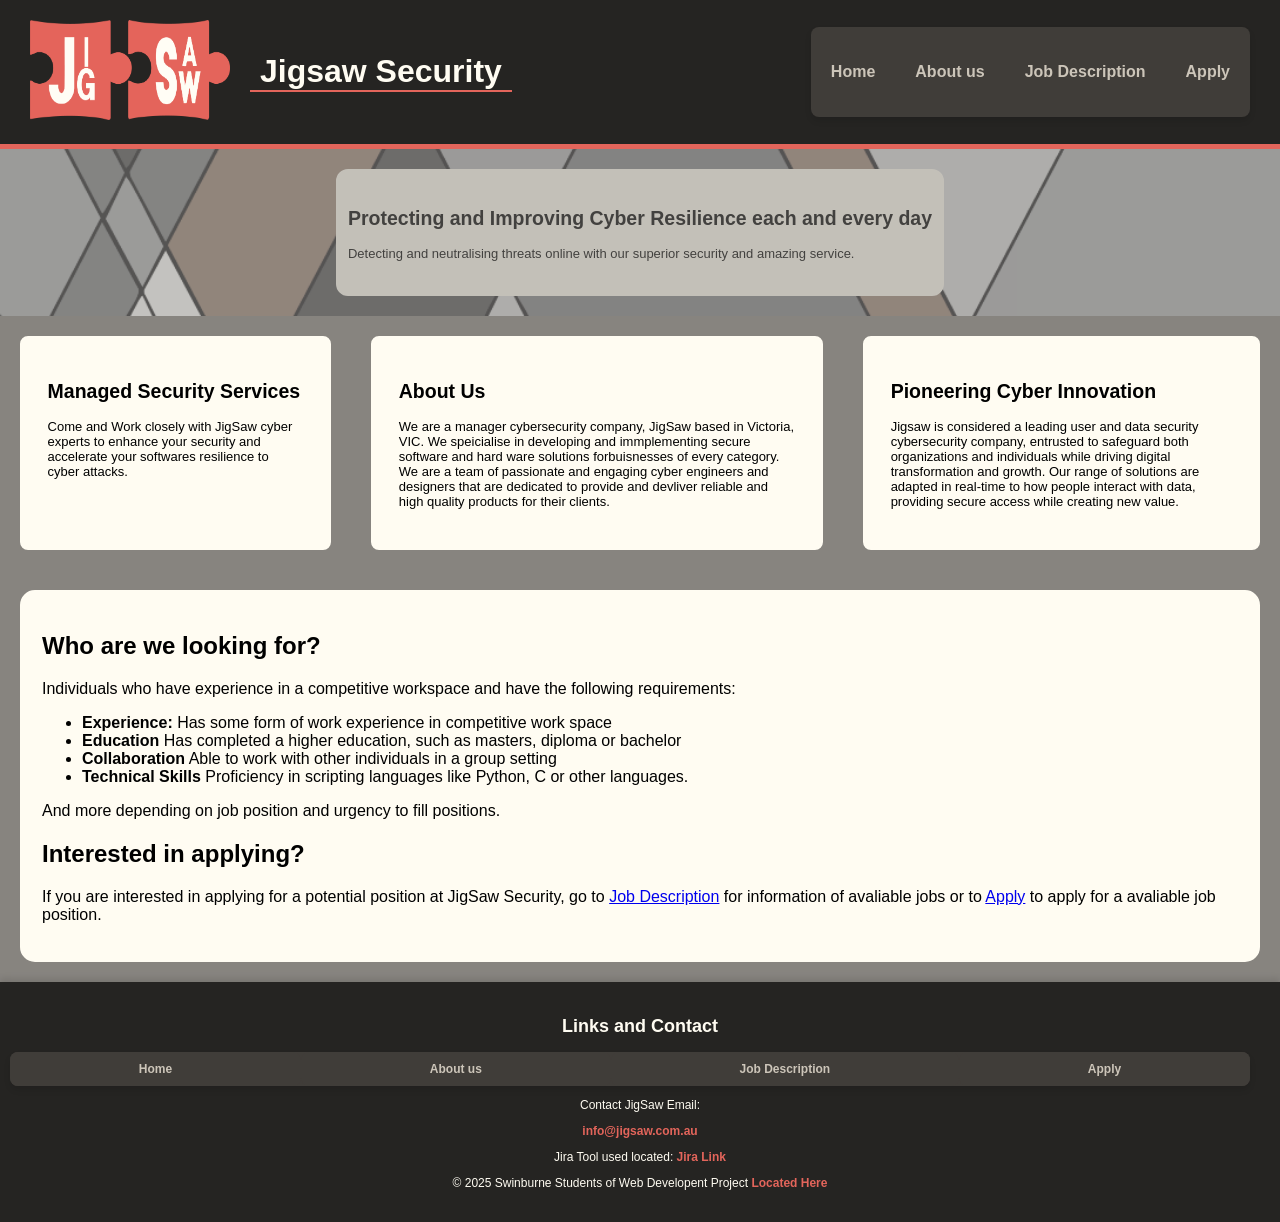
==== commit 4bc61e8a: "added Jira link to index" ====
--- a/index.html
+++ b/index.html
@@ -95,7 +95,7 @@
                 </ul>
             </nav>
             <p> Contact JigSaw Email: </p><a class="link" href="mailto:info@jigsaw.com.au">info@jigsaw.com.au</a>
-            <p>Jira Tool used located: </p>
+            <p>Jira Tool used located: <a class="link" href="https://project1webtech.atlassian.net/jira/software/projects/SCRUM/boards/1?atlOrigin=eyJpIjoiMTNjNTIzYzM2MTJiNDRiMjgzOWRmYTI1NGE0NDg3Y2EiLCJwIjoiaiJ9">Jira Link</a></p>
             <p> &copy; 2025 Swinburne Students of Web Developent Project <a href="about.html">Located Here</a></p>
         </footer>
     </section>
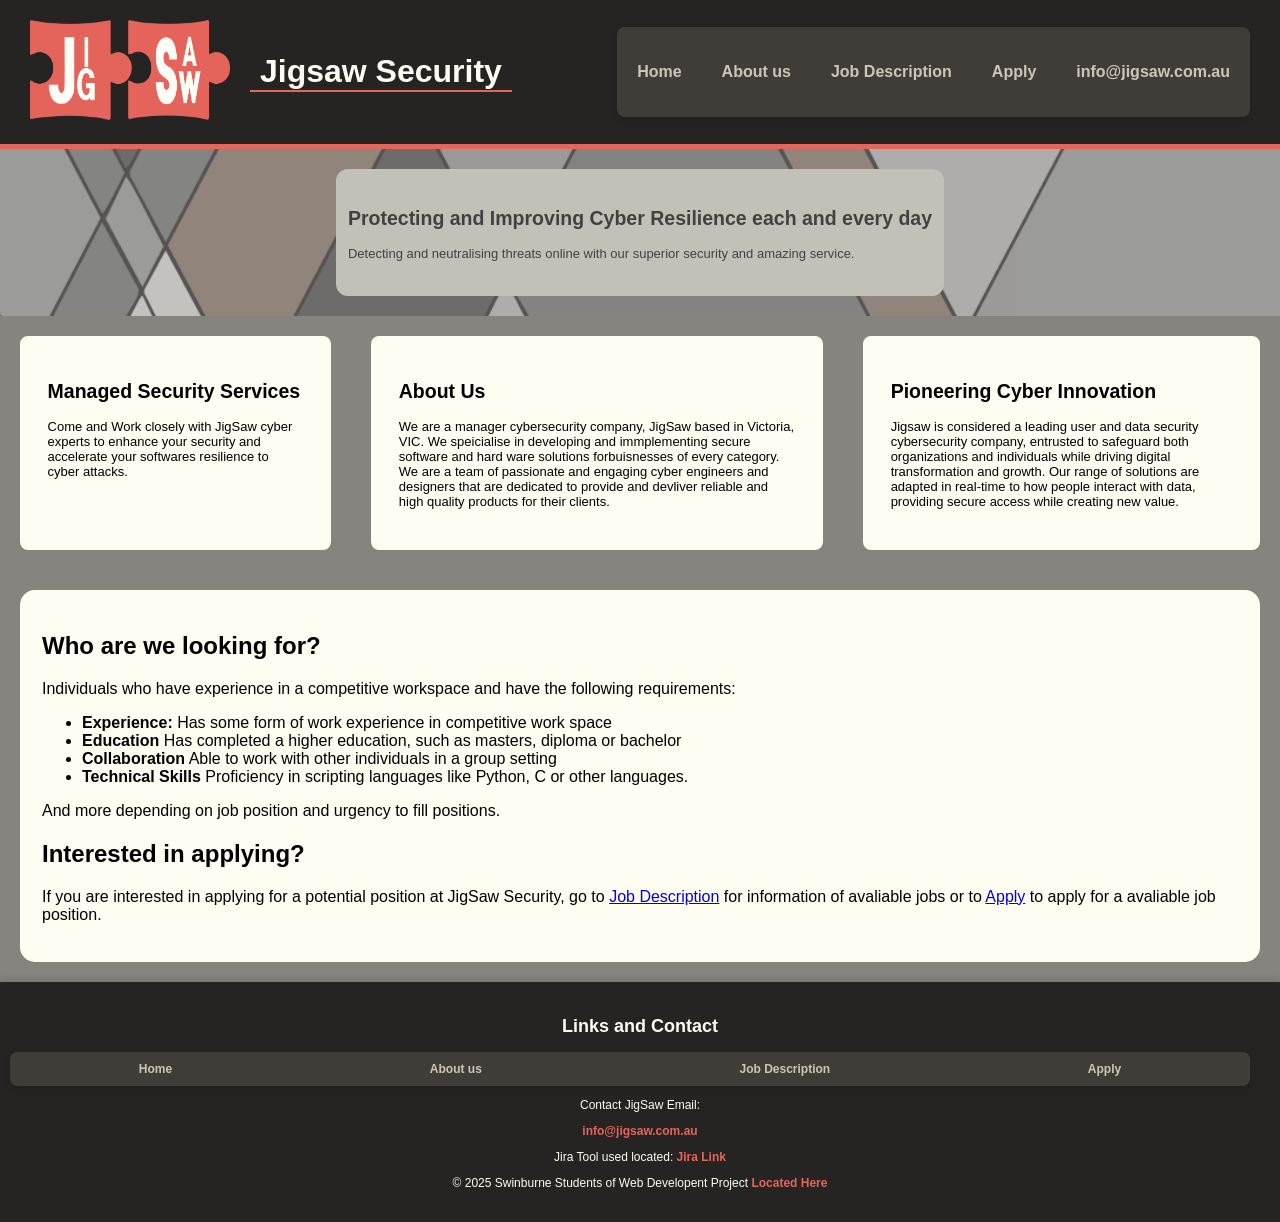
==== commit 914c9ad8: "email in menu" ====
--- a/index.html
+++ b/index.html
@@ -33,6 +33,7 @@
                     <li><a href="about.html">About us</a></li>
                     <li><a href="jobs.html">Job Description</a></li>
                     <li><a href="apply.html">Apply</a></li>
+                    <li><a class="link" href="mailto:info@jigsaw.com.au">info@jigsaw.com.au</a></li>
                 </ul>
             </nav>
         </header>
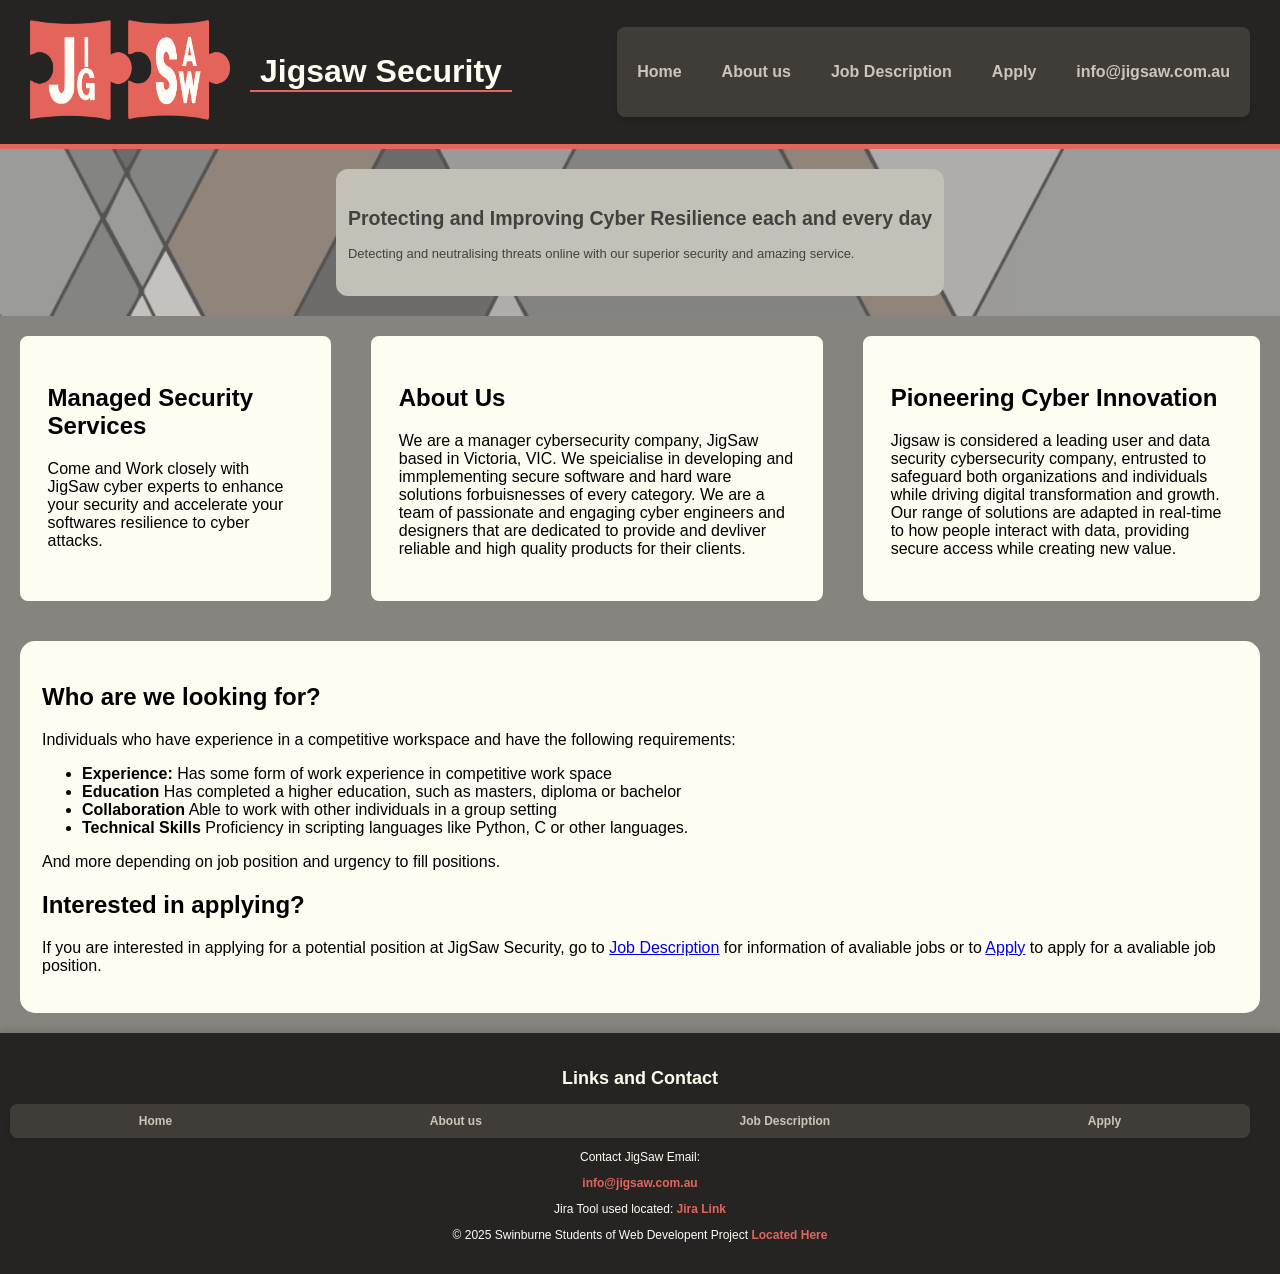
==== commit fddc64cd: "references" ====
--- a/index.html
+++ b/index.html
@@ -12,11 +12,6 @@
        <!--External CSS files-->
       <link rel="stylesheet" type="text/css" href="styles/styles.css">
           <!-- Embedded CSS -->
-       <style>
-           figcaption{
-               border: 1px solid black;
-           }
-       </style>
   </head>
     <!--This part of the code was taken in reference from Ati's Github-->
   <body id="content">
@@ -44,6 +39,7 @@
                <p>Detecting and neutralising threats online with our superior security and amazing service.</p>
            </div>
       </section>
+      <!--reference from w3school on both html and css for formating and classes-->
        <section id="table">
            <div class="side">
                <!--Information about servies avaliable-->
--- a/styles/styles.css
+++ b/styles/styles.css
@@ -93,6 +93,13 @@
     nav {
         margin-right: 0; 
     }
+    #aside {
+        float: none;
+        width: 100%;
+    }
+    .job { 
+        width: 100%;
+    }
 }
 body{
     margin: 0;
@@ -114,7 +121,7 @@
 #brief{
     display: flex;
     justify-content: center;
-    /* css image back was created by Joshua Thai */
+    /* css image back.png was created by Joshua Thai */
     background-image: url(images/back.png);
     background-repeat: no-repeat;
     background-size: cover;
@@ -128,7 +135,7 @@
     min-width: 40%;
 }
 
-
+/* Reference formating for the content to be displayed in a table format, w3school css*/
 #table {
     display: flex;
     justify-content: center;
@@ -137,7 +144,7 @@
 #table div {
     padding: 2%;
     border-radius: 8px;
-    font-size: small;
+    font-size: medium;
     min-width: 20%;
 }
 
@@ -384,27 +391,34 @@
     float: right;
     width: 25%;
     border: solid #E3655B;
-    padding: 1em;
-    margin: 2em;
+    padding: 15px;
+    margin: 15px;
     border-radius: 14px;
     background-color: #FFFCF2;
     box-sizing: border-box;
+    min-width: 150px;
 }
 
 #job_h1{
-    display: flex;
-    justify-content: center;
     font-family: 'Times New Roman', Times, serif;
+    font-size: 3em;
+    clear: both;
+}
+
+#caption{
+    display: flex;
+    justify-content: center;
     font-size: 3em;
     color: #FFFCF2;
     clear: both;
+    text-decoration: underline;
 }
 
 .job{
     border: solid #E3655B;
     border-radius: 20px;
-    margin: 2em;
-    padding: 1em;
+    margin: 15px;
+    padding: 15px;
     width: 65%;
     background-color: #FFFCF2;
     float: left;
@@ -460,6 +474,7 @@
 
 
 /*about.html styling*/
+/*Styling for group photo and classs info/contribution*/
 .photo-info-container {
     display: flex;
     justify-content: space-between;
@@ -504,8 +519,9 @@
     color: #252422;
 }
 
-.info h2 {
+.info dt {
     border-bottom: 2px solid #E3655B;
+    font-size: 1.8em;
 }
 
 .info {
@@ -517,6 +533,7 @@
     justify-content: space-between;
 }
 
+/*contributon section styling*/
 .contribution {
     flex: 1;
     max-width: 50%;
@@ -537,7 +554,7 @@
     font-size: 1.2em;
 }
 
-/*Table styling*/
+/*Members Interest Table styling*/
 .members-interests {
     background-color: #403D39;
     border-radius: 12px;
@@ -594,6 +611,7 @@
     border-radius: 12px;
 }
 
+/*Members interest in table styling*/
 .interest-info {
     text-align: left;
     padding: 20px 30px;
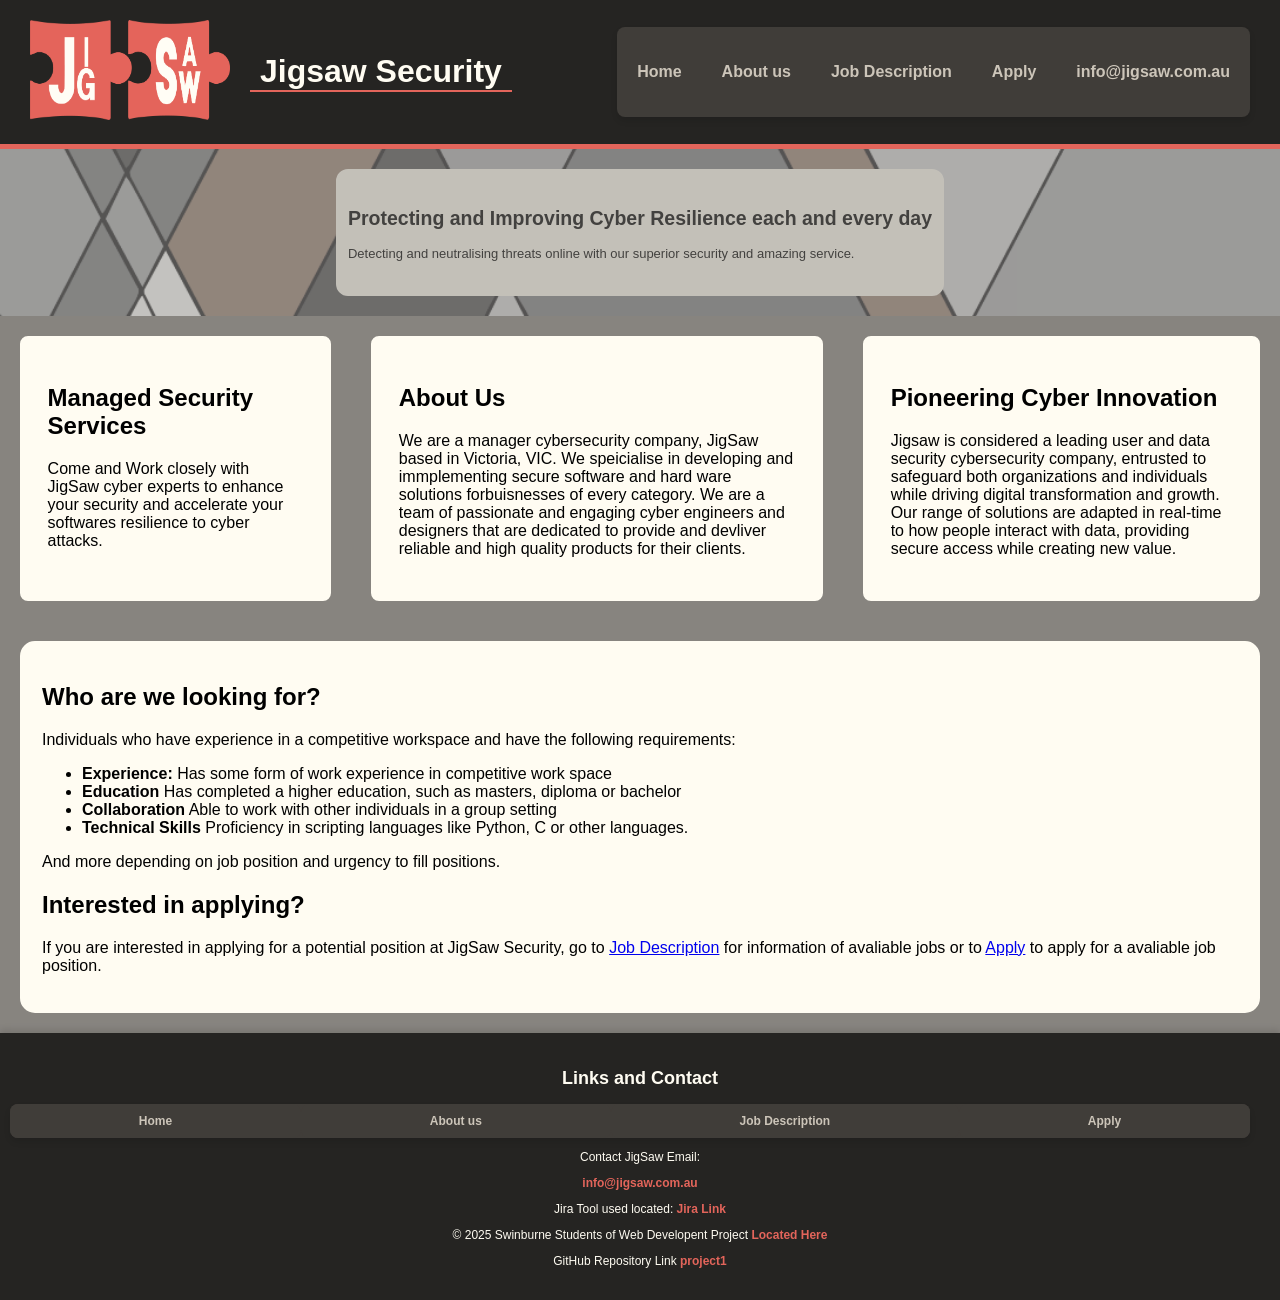
==== commit 1946203a: "github footer added" ====
--- a/index.html
+++ b/index.html
@@ -92,8 +92,9 @@
                 </ul>
             </nav>
             <p> Contact JigSaw Email: </p><a class="link" href="mailto:info@jigsaw.com.au">info@jigsaw.com.au</a>
-            <p>Jira Tool used located: <a class="link" href="https://project1webtech.atlassian.net/jira/software/projects/SCRUM/boards/1?atlOrigin=eyJpIjoiMTNjNTIzYzM2MTJiNDRiMjgzOWRmYTI1NGE0NDg3Y2EiLCJwIjoiaiJ9">Jira Link</a></p>
+            <p>Jira Tool used located: <a class="link" href="https://project1webtech.atlassian.net/jira/software/projects/SCRUM/boards/1?atlOrigin=eyJpIjoiMTNjNTIzYzM2MTJiNDRiMjgzOWRmYTI1NGE0NDg3Y2EiLCJwIjoiaiJ9" target="_blank">Jira Link</a></p>
             <p> &copy; 2025 Swinburne Students of Web Developent Project <a href="about.html">Located Here</a></p>
+            <p>GitHub Repository Link <a href="https://github.com/JoshThai/project1.git" target="_blank">project1</a></p>
         </footer>
     </section>
 </html>
